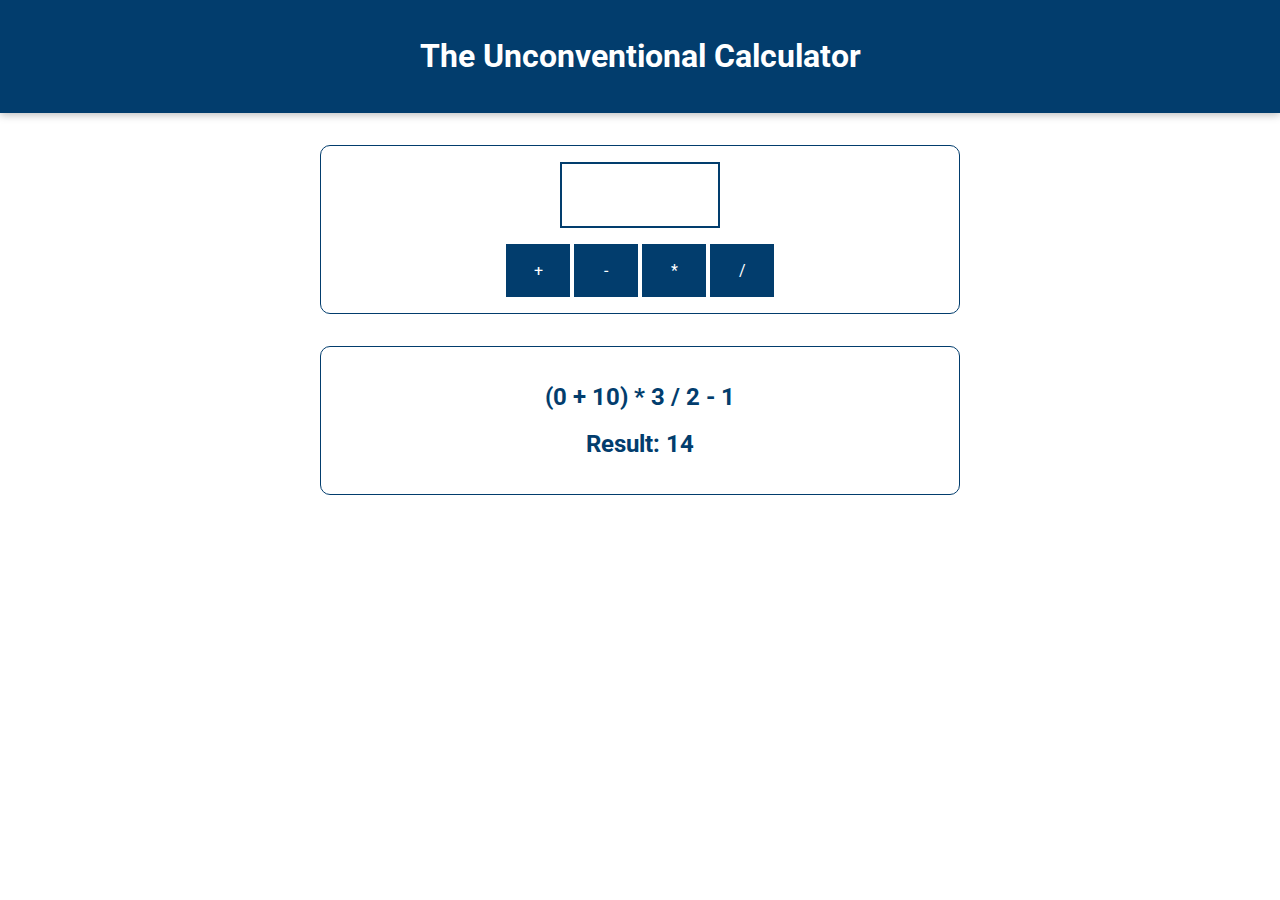
==== 2. Section-2/basics-06-basic-function/index.html @ 9541d950 "Update Day 3" ====
<!DOCTYPE html>
<html lang="en">
  <head>
    <meta charset="UTF-8" />
    <meta name="viewport" content="width=device-width, initial-scale=1.0" />
    <meta http-equiv="X-UA-Compatible" content="ie=edge" />
    <title>Basics</title>
    <link
      href="https://fonts.googleapis.com/css?family=Roboto:400,700&display=swap"
      rel="stylesheet"
    />
    <link rel="stylesheet" href="assets/styles/app.css" />
  </head>
  <body>
    <header>
      <h1>The Unconventional Calculator</h1>
    </header>

    <section id="calculator">
      <input type="number" id="input-number" />
      <div id="calc-actions">
        <button type="button" id="btn-add">+</button>
        <button type="button" id="btn-subtract">-</button>
        <button type="button" id="btn-multiply">*</button>
        <button type="button" id="btn-divide">/</button>
      </div>
    </section>
    <section id="results">
      <h2 id="current-calculation">0</h2>
      <h2>Result: <span id="current-result">0</span></h2>
    </section>
    <script src="assets/scripts/vendor.js"></script>
    <script src="assets/scripts/app.js"></script>
  </body>
</html>
---- 2. Section-2/basics-06-basic-function/assets/styles/app.css ----
* {
  box-sizing: border-box;
}

html {
  font-family: 'Roboto', open-sans;
}

body {
  margin: 0;
}

header {
  background: #023d6d;
  color: white;
  padding: 1rem;
  text-align: center;
  box-shadow: 0 2px 8px rgba(0, 0, 0, 0.26);
  width: 100%;
}

#results,
#calculator {
  margin: 2rem auto;
  width: 40rem;
  max-width: 90%;
  border: 1px solid #023d6d;
  border-radius: 10px;
  padding: 1rem;
  color: #023d6d;
}

#results {
  text-align: center;
}

#calculator input {
  font: inherit;
  font-size: 3rem;
  border: 2px solid #023d6d;
  width: 10rem;
  padding: 0.15rem;
  margin: auto;
  display: block;
  color: #023d6d;
  text-align: center;
}

#calculator input:focus {
  outline: none;
}

#calculator button {
  font: inherit;
  background: #023d6d;
  color: white;
  border: 1px solid #023d6d;
  padding: 1rem;
  cursor: pointer;
}

#calculator button:focus {
  outline: none;
}

#calculator button:hover,
#calculator button:active {
  background: #084f88;
  border-color: #084f88;
}

#calc-actions button {
  width: 4rem;
}

#calc-actions {
  margin-top: 1rem;
  text-align: center;
}
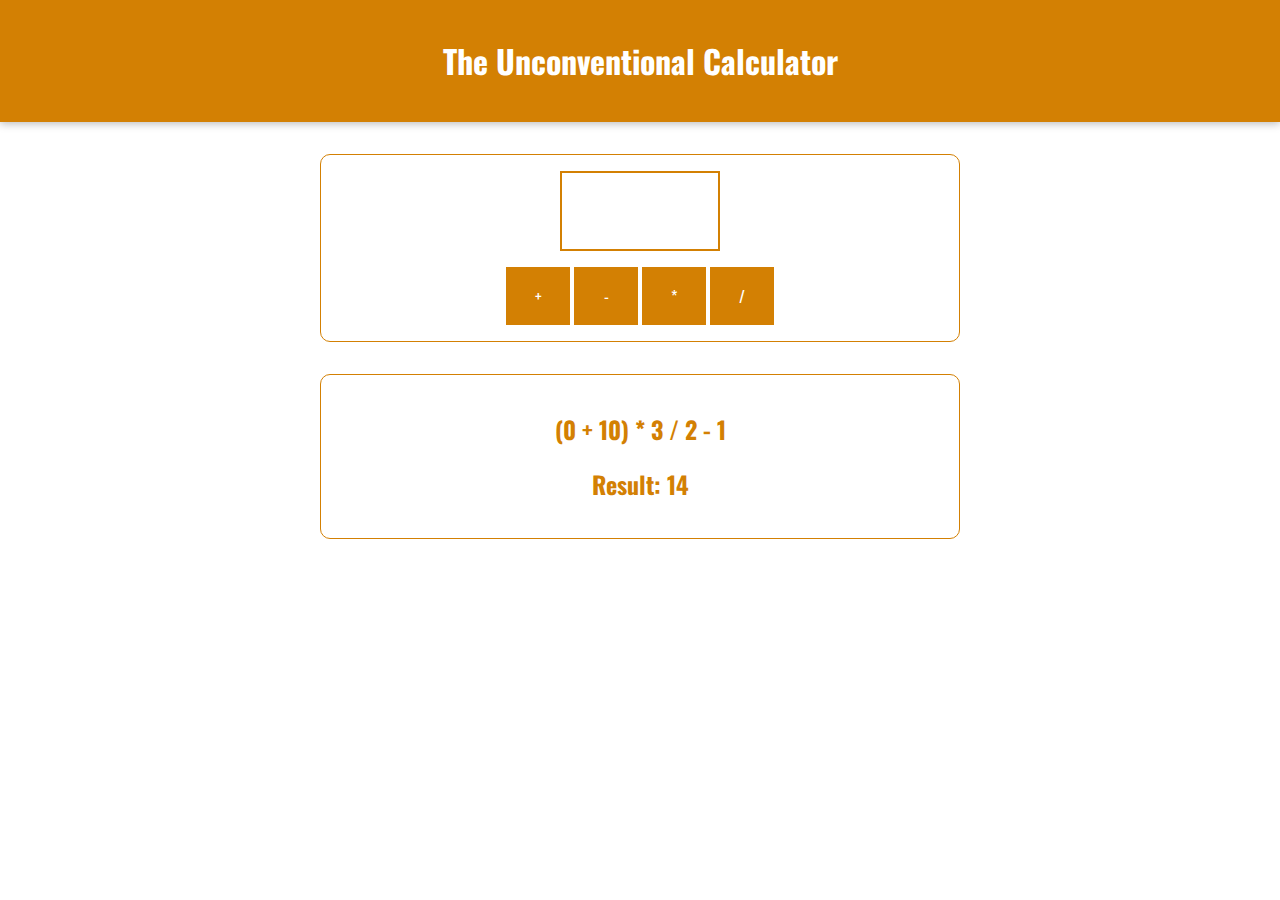
==== commit b0dc8a65: "Day 4" ====
--- a/2. Section-2/basics-06-basic-function/index.html
+++ b/2. Section-2/basics-06-basic-function/index.html
@@ -10,6 +10,11 @@
       rel="stylesheet"
     />
     <link rel="stylesheet" href="assets/styles/app.css" />
+    <style>
+      @import url("https://fonts.googleapis.com/css2?family=Oswald:wght@300&display=swap");
+      body {
+    font-family: "Oswald", sans-serif;}
+    </style>
   </head>
   <body>
     <header>
--- a/2. Section-2/basics-06-basic-function/assets/styles/app.css
+++ b/2. Section-2/basics-06-basic-function/assets/styles/app.css
@@ -11,7 +11,7 @@
 }
 
 header {
-  background: #023d6d;
+  background: #d38003;
   color: white;
   padding: 1rem;
   text-align: center;
@@ -24,10 +24,10 @@
   margin: 2rem auto;
   width: 40rem;
   max-width: 90%;
-  border: 1px solid #023d6d;
+  border: 1px solid #d38003;
   border-radius: 10px;
   padding: 1rem;
-  color: #023d6d;
+  color: #d38003;
 }
 
 #results {
@@ -37,12 +37,12 @@
 #calculator input {
   font: inherit;
   font-size: 3rem;
-  border: 2px solid #023d6d;
+  border: 2px solid #d38003;
   width: 10rem;
   padding: 0.15rem;
   margin: auto;
   display: block;
-  color: #023d6d;
+  color: #d38003;
   text-align: center;
 }
 
@@ -52,9 +52,9 @@
 
 #calculator button {
   font: inherit;
-  background: #023d6d;
+  background: #d38003;
   color: white;
-  border: 1px solid #023d6d;
+  border: 1px solid #d38003;
   padding: 1rem;
   cursor: pointer;
 }
@@ -65,8 +65,8 @@
 
 #calculator button:hover,
 #calculator button:active {
-  background: #084f88;
-  border-color: #084f88;
+  background: #c07300;
+  border-color: #c07300;
 }
 
 #calc-actions button {
